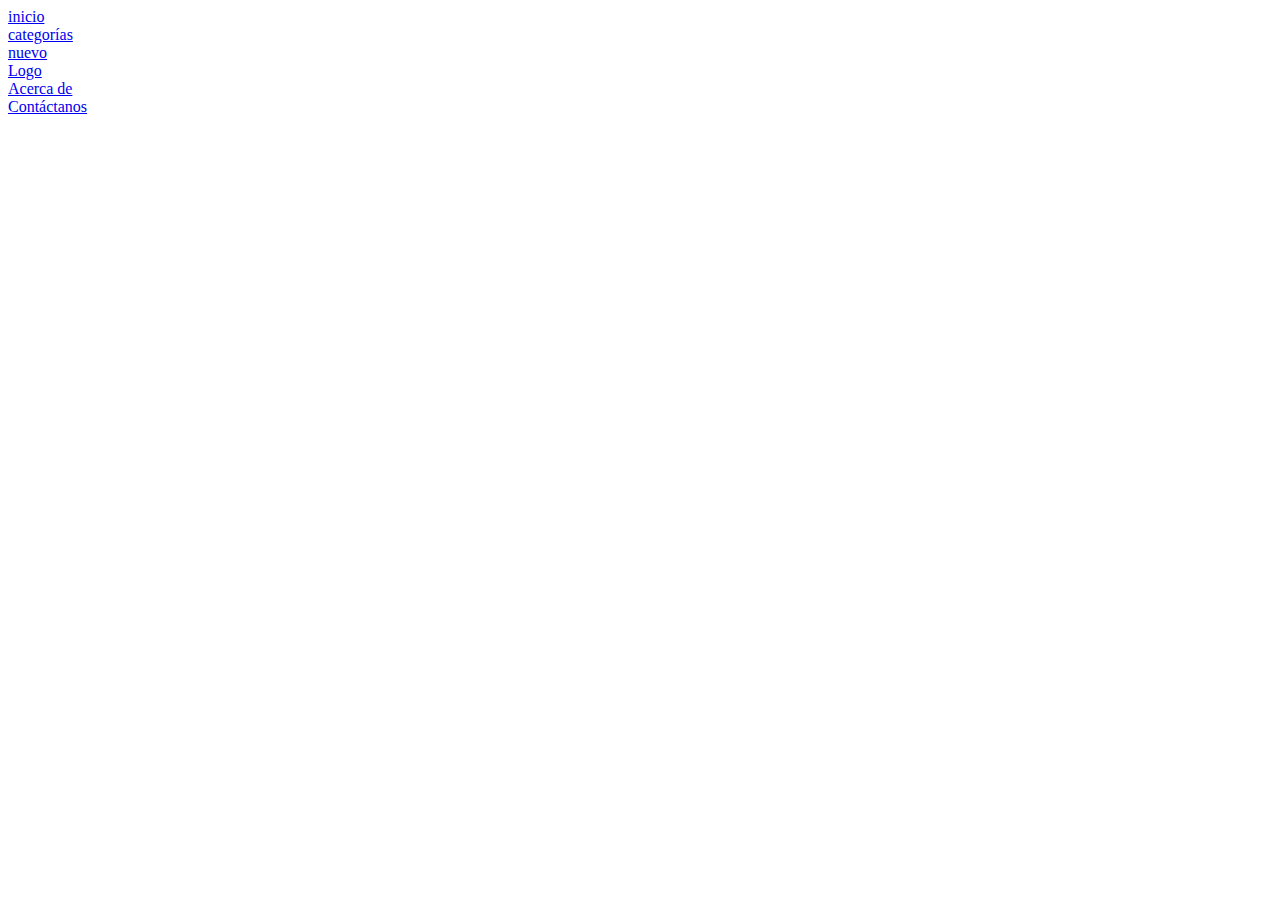
==== index.html @ cc0bbe5d "avance 2" ====
<!DOCTYPE html>
<html lang="en">
<head>
    <meta charset="UTF-8">
    <meta name="viewport" content="width=device-width, initial-scale=1.0">
    <title>Nombre de pagina</title>
</head>
<body>
    <header>
        <div class="container">
            <div class="header">
                <a href="#">inicio</a>
            </div>
            <div class="header">
                <a href="#">categorías</a>
            </div>
            <div class="header">
                <a href="#">nuevo</a>
            </div>
            <div class="Logo">
                <a href="#">Logo</a>
            </div>
            <div class="header">
                <a href="#">Acerca de</a>
    
            </div>
            <div class="header">
                <a href="#">Contáctanos</a>
            </div>
        </div>
    </header>

</body>
</html>
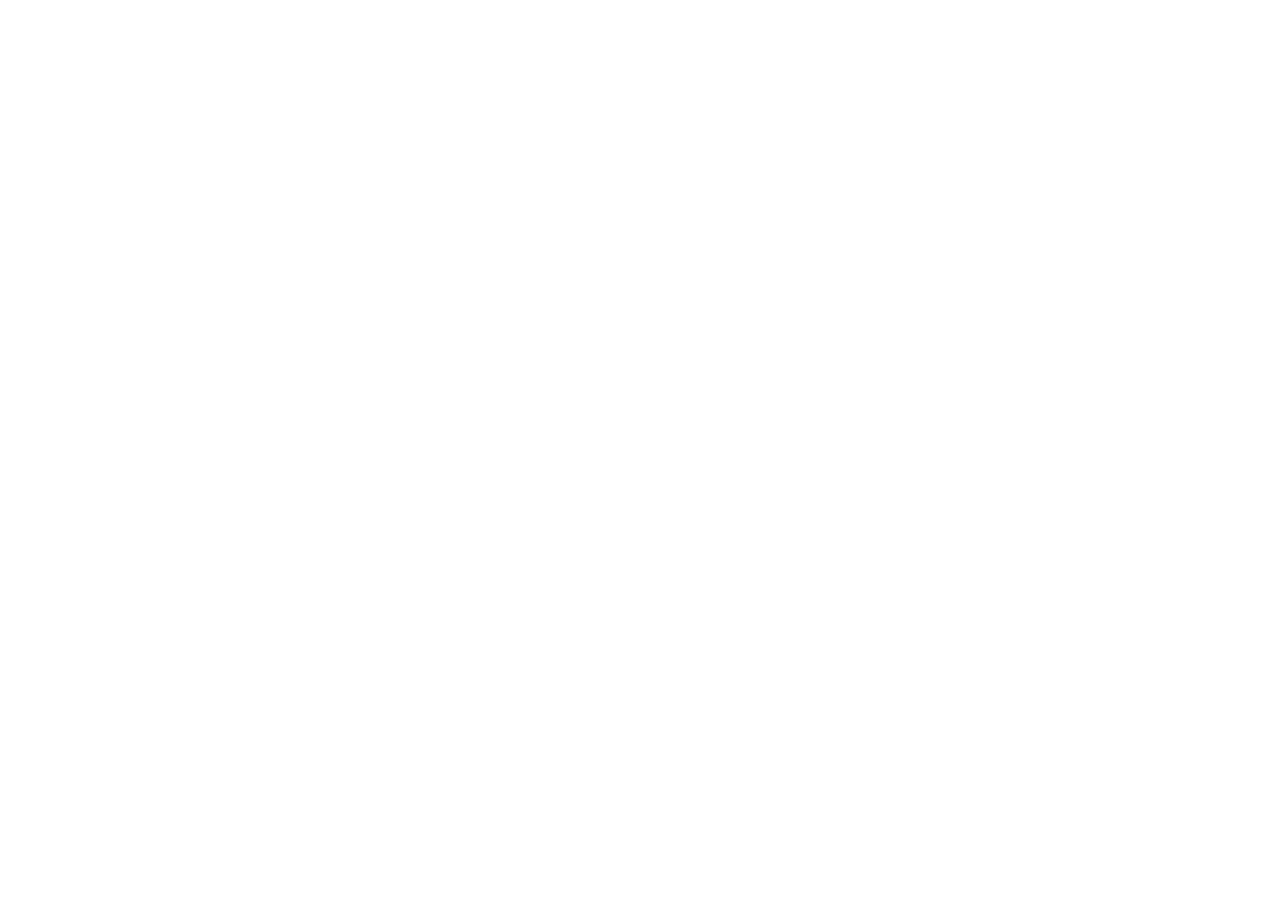
==== commit 095658a1: "API" ====
--- a/index.html
+++ b/index.html
@@ -3,32 +3,14 @@
 <head>
     <meta charset="UTF-8">
     <meta name="viewport" content="width=device-width, initial-scale=1.0">
-    <title>Nombre de pagina</title>
+    <title>Películas</title>
+  
+    <script src="https://code.jquery.com/jquery-3.6.0.min.js"></script>
 </head>
 <body>
-    <header>
-        <div class="container">
-            <div class="header">
-                <a href="#">inicio</a>
-            </div>
-            <div class="header">
-                <a href="#">categorías</a>
-            </div>
-            <div class="header">
-                <a href="#">nuevo</a>
-            </div>
-            <div class="Logo">
-                <a href="#">Logo</a>
-            </div>
-            <div class="header">
-                <a href="#">Acerca de</a>
+    <div id="movies-container"></div>
+
     
-            </div>
-            <div class="header">
-                <a href="#">Contáctanos</a>
-            </div>
-        </div>
-    </header>
-
+    <script src="/proyectoU3/assets/js/script.js"></script>
 </body>
 </html>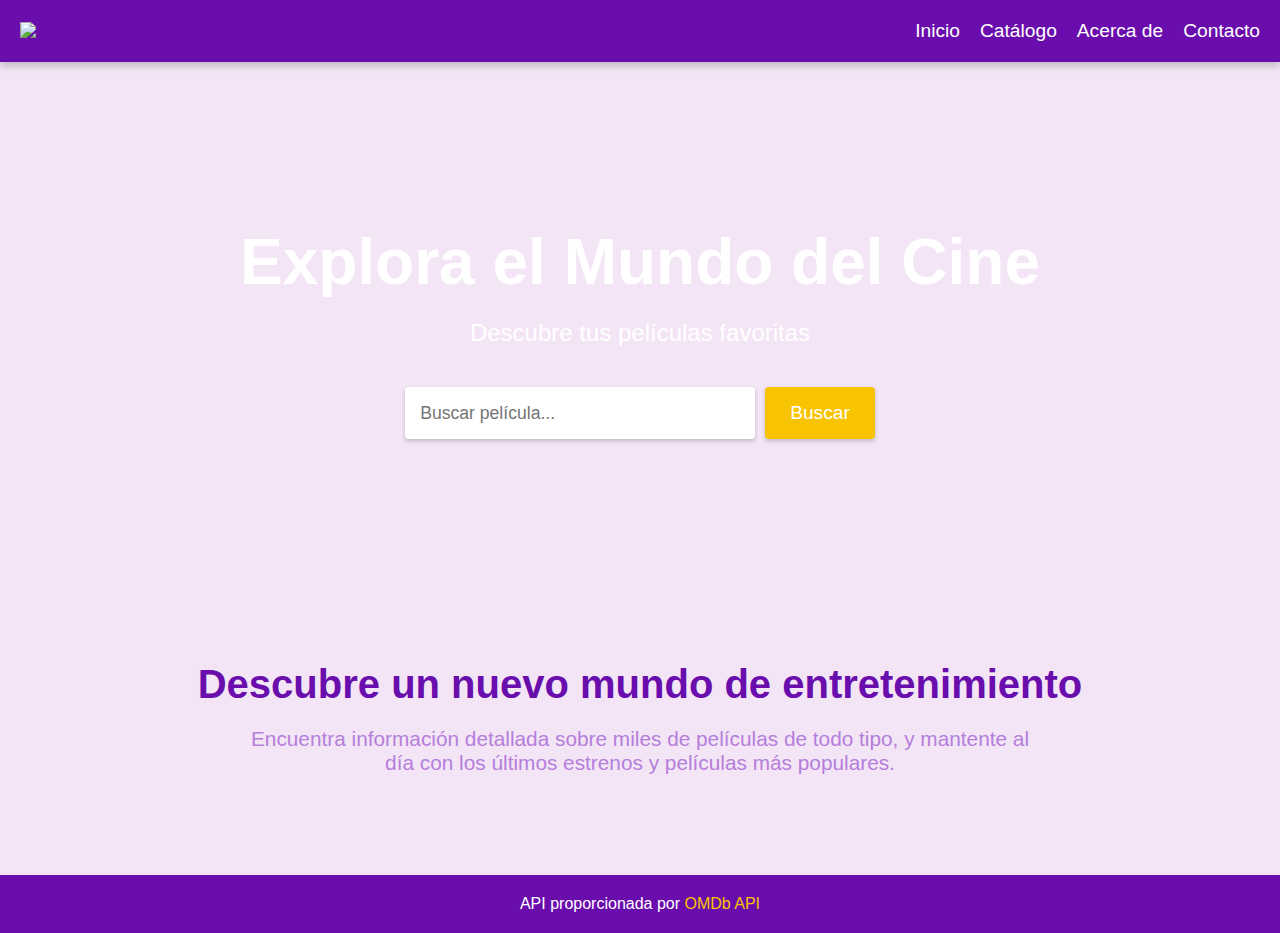
==== commit 699e1cd0: "actual" ====
--- a/index.html
+++ b/index.html
@@ -1,16 +1,47 @@
 <!DOCTYPE html>
 <html lang="en">
 <head>
-    <meta charset="UTF-8">
-    <meta name="viewport" content="width=device-width, initial-scale=1.0">
-    <title>Películas</title>
-  
-    <script src="https://code.jquery.com/jquery-3.6.0.min.js"></script>
+  <meta charset="UTF-8">
+  <meta name="viewport" content="width=device-width, initial-scale=1.0">
+  <title>Buscador de Películas</title>
+  <link rel="stylesheet" href="assets/style/style.css">
+  <script src="https://code.jquery.com/jquery-3.6.0.min.js"></script>
 </head>
 <body>
+  <header>
+    <nav>
+      <img src="logo.png" alt="Logo" class="logo">
+      <ul>
+        <li><a href="#">Inicio</a></li>
+        <li><a href="#">Catálogo</a></li>
+        <li><a href="#">Acerca de</a></li>
+        <li><a href="#">Contacto</a></li>
+      </ul>
+    </nav>
+
+    <div class="hero">
+      <h1>Explora el Mundo del Cine</h1>
+      <p>Descubre tus películas favoritas</p>
+      <form id="search-form">
+        <input type="text" id="search-input" placeholder="Buscar película..." required>
+        <button type="submit">Buscar</button>
+      </form>
+    </div>
+  </header> 
+
+  <main>
+    <section class="description-section">
+      <h2>Descubre un nuevo mundo de entretenimiento</h2>
+      <p>Encuentra información detallada sobre miles de películas de todo tipo, y mantente al día con los últimos estrenos y películas más populares.</p>
+    </section>
+
     <div id="movies-container"></div>
+  </main>
 
-    
-    <script src="/proyectoU3/assets/js/script.js"></script>
+  <footer>
+    <p>API proporcionada por <a href="https://www.omdbapi.com/" target="_blank">OMDb API</a></p>
+  </footer>
+
+  <script src="assets/js/script.js"></script>
 </body>
-</html>+</html>
--- a/assets/style/style.css
+++ b/assets/style/style.css
@@ -0,0 +1,171 @@
+:root {
+    --primary-color: #6a0dad; /* Morado oscuro */
+    --secondary-color: #b57edc; /* Morado claro */
+    --accent-color: #f8c300; /* Amarillo brillante */
+    --background-color: #f3e5f5; /* Fondo lavanda claro */
+    --text-color: #ffffff; /* Blanco */
+    --shadow-color: rgba(0, 0, 0, 0.2);
+  }
+  
+  * {
+    box-sizing: border-box;
+    margin: 0;
+    padding: 0;
+  }
+  
+  body {
+    font-family: 'Arial', sans-serif;
+    background-color: var(--background-color);
+    color: var(--primary-color);
+  }
+  
+  /* Navegación */
+  nav {
+    display: flex;
+    justify-content: space-between;
+    align-items: center;
+    padding: 20px;
+    background-color: var(--primary-color);
+    box-shadow: 0 4px 8px var(--shadow-color);
+  }
+  
+  nav ul {
+    list-style: none;
+    display: flex;
+    gap: 20px;
+  }
+  
+  nav a {
+    text-decoration: none;
+    color: var(--text-color);
+    font-size: 1.2em;
+  }
+  
+  .logo {
+    width: 150px;
+  }
+  
+  /* Hero Section */
+  .hero {
+    background-image: url('https://tecnautas.cl/wp-content/uploads/2023/01/peliculas.jpeg'); /* Cambia la URL por la imagen que prefieras */
+    background-size: cover;
+    background-position: center;
+    color: var(--text-color);
+    padding: 100px 20px;
+    text-align: center;
+    display: flex;
+    flex-direction: column;
+    align-items: center;
+    justify-content: center;
+    height: 60vh;
+  }
+  
+  .hero h1 {
+    font-size: 4em;
+    margin-bottom: 20px;
+  }
+  
+  .hero p {
+    font-size: 1.5em;
+    margin-bottom: 40px;
+  }
+  
+  form {
+    display: flex;
+    gap: 10px;
+  }
+  
+  input[type="text"] {
+    padding: 15px;
+    width: 350px;
+    border: none;
+    border-radius: 4px;
+    font-size: 1.1em;
+    box-shadow: 0px 2px 4px var(--shadow-color);
+  }
+  
+  button {
+    padding: 15px 25px;
+    background-color: var(--accent-color);
+    color: var(--text-color);
+    border: none;
+    border-radius: 4px;
+    cursor: pointer;
+    font-size: 1.2em;
+    transition: background-color 0.3s ease;
+    box-shadow: 0px 2px 4px var(--shadow-color);
+  }
+  
+  button:hover {
+    background-color: var(--primary-color);
+    color: var(--accent-color);
+  }
+  
+  /* Sección de Descripción */
+  .description-section {
+    padding: 60px 20px;
+    text-align: center;
+  }
+  
+  .description-section h2 {
+    font-size: 2.5em;
+    margin-bottom: 20px;
+  }
+  
+  .description-section p {
+    font-size: 1.3em;
+    max-width: 800px;
+    margin: 0 auto;
+    color: var(--secondary-color);
+  }
+  
+  /* Contenedor de resultados */
+  #movie-container {
+    margin-top: 40px;
+    display: grid;
+    grid-template-columns: repeat(auto-fill, minmax(300px, 1fr));
+    gap: 20px;
+    padding: 40px;
+  }
+  
+  .movie {
+    background-color: var(--secondary-color);
+    border-radius: 8px;
+    padding: 20px;
+    box-shadow: 0px 4px 8px var(--shadow-color);
+    text-align: center;
+    color: var(--text-color);
+    transition: transform 0.3s ease;
+  }
+  
+  .movie:hover {
+    transform: translateY(-10px);
+  }
+  
+  .movie img {
+    width: 100%;
+    height: auto;
+    border-radius: 4px;
+  }
+  
+  .movie h2 {
+    margin: 15px 0;
+  }
+  
+  .movie p {
+    margin: 10px 0;
+  }
+  
+  /* Footer */
+  footer {
+    padding: 20px;
+    background-color: var(--primary-color);
+    text-align: center;
+    color: var(--text-color);
+    margin-top: 40px;
+  }
+  
+  a {
+    color: var(--accent-color);
+    text-decoration: none;
+  }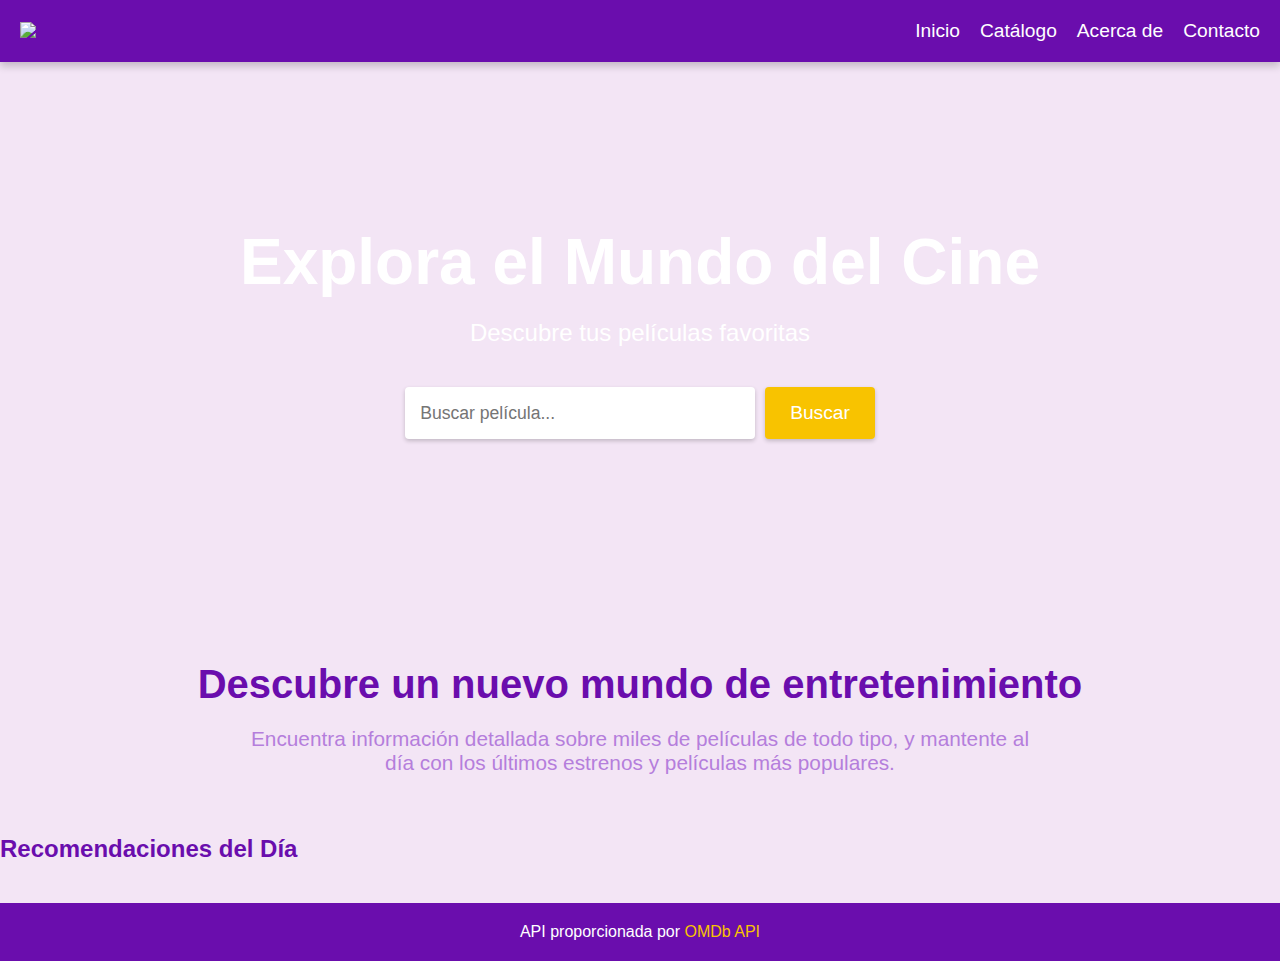
==== commit b4cd2772: "arreglado" ====
--- a/index.html
+++ b/index.html
@@ -5,7 +5,6 @@
   <meta name="viewport" content="width=device-width, initial-scale=1.0">
   <title>Buscador de Películas</title>
   <link rel="stylesheet" href="assets/style/style.css">
-  <script src="https://code.jquery.com/jquery-3.6.0.min.js"></script>
 </head>
 <body>
   <header>
@@ -35,13 +34,23 @@
       <p>Encuentra información detallada sobre miles de películas de todo tipo, y mantente al día con los últimos estrenos y películas más populares.</p>
     </section>
 
-    <div id="movies-container"></div>
+    <!-- <div id="movies-container"></div> -->
+
+    <section class="recomendaciones-section">
+        <h2>Recomendaciones del Día</h2>
+        <div id="recomendaciones">
+
+        </div>
+    </section>
   </main>
 
   <footer>
     <p>API proporcionada por <a href="https://www.omdbapi.com/" target="_blank">OMDb API</a></p>
   </footer>
-
+  <script
+    src="https://code.jquery.com/jquery-3.7.1.js"
+    integrity="sha256-eKhayi8LEQwp4NKxN+CfCh+3qOVUtJn3QNZ0TciWLP4="
+    crossorigin="anonymous"></script>
   <script src="assets/js/script.js"></script>
 </body>
 </html>
--- a/assets/style/style.css
+++ b/assets/style/style.css
@@ -120,7 +120,7 @@
   }
   
   /* Contenedor de resultados */
-  #movie-container {
+  #movieS-container {
     margin-top: 40px;
     display: grid;
     grid-template-columns: repeat(auto-fill, minmax(300px, 1fr));
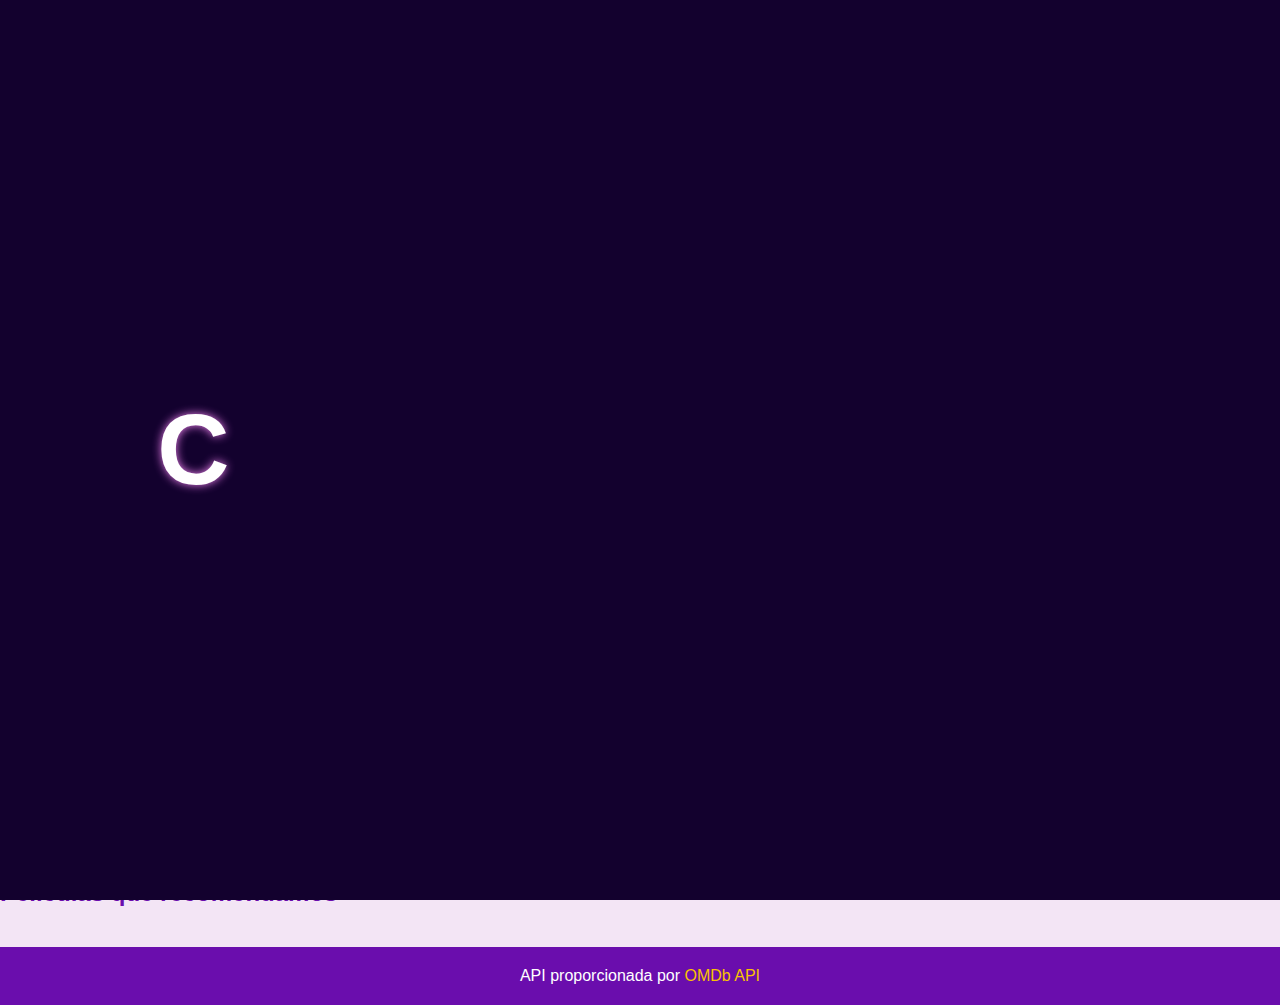
==== commit 2f9286a9: "categorias" ====
--- a/index.html
+++ b/index.html
@@ -1,56 +1,86 @@
 <!DOCTYPE html>
 <html lang="en">
 <head>
-  <meta charset="UTF-8">
-  <meta name="viewport" content="width=device-width, initial-scale=1.0">
-  <title>Buscador de Películas</title>
-  <link rel="stylesheet" href="assets/style/style.css">
+    <meta charset="UTF-8">
+    <meta name="viewport" content="width=device-width, initial-scale=1.0">
+    <title>Cinema Girl</title>
+    <link rel="stylesheet" href="assets/style/style.css">
+    <link rel="stylesheet" href="assets/style/style1.css">
 </head>
 <body>
-  <header>
-    <nav>
-      <img src="logo.png" alt="Logo" class="logo">
-      <ul>
-        <li><a href="#">Inicio</a></li>
-        <li><a href="#">Catálogo</a></li>
-        <li><a href="#">Acerca de</a></li>
-        <li><a href="#">Contacto</a></li>
-      </ul>
-    </nav>
+    <div class="intro">
+        <h1 class="logo"> 
+            <span class="logo-parts">C</span>
+            <span class="logo-parts">I</span>
+            <span class="logo-parts">N</span>
+            <span class="logo-parts">E</span>
+            <span class="logo-parts">M</span>
+            <span class="logo-parts">A</span>
+            <span class="logo-parts">⭒</span>
+            <span class="logo-parts">G</span>
+            <span class="logo-parts">I</span>
+            <span class="logo-parts">R</span>
+            <span class="logo-parts">L</span>
+        </h1>
+    </div>
 
-    <div class="hero">
-      <h1>Explora el Mundo del Cine</h1>
-      <p>Descubre tus películas favoritas</p>
-      <form id="search-form">
-        <input type="text" id="search-input" placeholder="Buscar película..." required>
-        <button type="submit">Buscar</button>
-      </form>
-    </div>
-  </header> 
-
-  <main>
-    <section class="description-section">
-      <h2>Descubre un nuevo mundo de entretenimiento</h2>
-      <p>Encuentra información detallada sobre miles de películas de todo tipo, y mantente al día con los últimos estrenos y películas más populares.</p>
-    </section>
-
-    <!-- <div id="movies-container"></div> -->
-
-    <section class="recomendaciones-section">
-        <h2>Recomendaciones del Día</h2>
-        <div id="recomendaciones">
-
+    <!--Aqui estara la pantalla inicial, luego de la intro-->
+    <header>
+        <nav>
+            <img src="CINEMA_1-removebg-preview.png" alt="cinema" class="cinema">
+            <ul class="menu-horizontal">
+              <li><a href="#">Inicio</a></li>
+              <li>
+                <a href="#">Catálogo</a>
+                <ul>
+                  <li><a href="categorias.html?categoria=harry+potter">Harry Potter</a></li>
+                  <li><a href="categorias.html?categoria=barbie">Barbie</a></li>
+                  <li><a href="categorias.html?categoria=spider+man">Spiderman</a></li>
+                  <li><a href="categorias.html?categoria=monster+high">Monster High</a></li>
+                  <li><a href="categorias.html?categoria=star+wars">Star Wars</a></li>
+                  <li><a href="categorias.html?categoria=lord+of+the+rings">The Lord of the Rings</a></li>
+                  <li><a href="categorias.html?categoria=x+men">X-Men</a></li>
+                  
+              </ul>
+      
+              </li>
+              <li><a href="#">Acerca de nosotras</a></li>
+              <li><a href="#">Contactanos</a></li>
+            </ul>
+        </nav>
+    
+        <div class="hero">
+          <h1>Explora el Mundo del Cine</h1>
+          <p>Descubre tus películas favoritas</p>
+          <form id="search-form">
+            <input type="text" id="search-input" placeholder="Buscar película..." required>
+            <button type="submit">Buscar</button>
+          </form>
         </div>
-    </section>
-  </main>
-
-  <footer>
-    <p>API proporcionada por <a href="https://www.omdbapi.com/" target="_blank">OMDb API</a></p>
-  </footer>
-  <script
-    src="https://code.jquery.com/jquery-3.7.1.js"
-    integrity="sha256-eKhayi8LEQwp4NKxN+CfCh+3qOVUtJn3QNZ0TciWLP4="
-    crossorigin="anonymous"></script>
+      </header> 
+    
+      <main>
+        <section class="description-section">
+          <h2>Descubre un nuevo mundo de entretenimiento</h2>
+          <p>Encuentra información detallada sobre miles de películas de todo tipo, y mantente al día con los últimos estrenos y películas más populares.</p>
+        </section>
+    
+        
+        <h2>Peliculas que recomendamos</h2>
+        <div id="recomendaciones"></div>
+      </main>
+    
+      <footer>
+        <p>API proporcionada por <a href="https://www.omdbapi.com/" target="_blank">OMDb API</a></p>
+      </footer>
+    
+      <script  
+      src="https://code.jquery.com/jquery-3.7.1.js"
+      integrity="sha256-eKhayi8LEQwp4NKxN+CfCh+3qOVUtJn3QNZ0TciWLP4="
+      crossorigin="anonymous"></script>
+  
+  <script src="assets/js/intro.js"></script>
   <script src="assets/js/script.js"></script>
+  
 </body>
-</html>
+</html>--- a/assets/style/style.css
+++ b/assets/style/style.css
@@ -1,171 +1,186 @@
 :root {
-    --primary-color: #6a0dad; /* Morado oscuro */
-    --secondary-color: #b57edc; /* Morado claro */
-    --accent-color: #f8c300; /* Amarillo brillante */
-    --background-color: #f3e5f5; /* Fondo lavanda claro */
-    --text-color: #ffffff; /* Blanco */
-    --shadow-color: rgba(0, 0, 0, 0.2);
-  }
-  
-  * {
-    box-sizing: border-box;
-    margin: 0;
-    padding: 0;
-  }
-  
-  body {
-    font-family: 'Arial', sans-serif;
-    background-color: var(--background-color);
-    color: var(--primary-color);
-  }
-  
-  /* Navegación */
-  nav {
-    display: flex;
-    justify-content: space-between;
-    align-items: center;
-    padding: 20px;
-    background-color: var(--primary-color);
-    box-shadow: 0 4px 8px var(--shadow-color);
-  }
-  
-  nav ul {
-    list-style: none;
-    display: flex;
-    gap: 20px;
-  }
-  
-  nav a {
-    text-decoration: none;
-    color: var(--text-color);
-    font-size: 1.2em;
-  }
-  
-  .logo {
-    width: 150px;
-  }
-  
-  /* Hero Section */
-  .hero {
-    background-image: url('https://tecnautas.cl/wp-content/uploads/2023/01/peliculas.jpeg'); /* Cambia la URL por la imagen que prefieras */
-    background-size: cover;
-    background-position: center;
-    color: var(--text-color);
-    padding: 100px 20px;
-    text-align: center;
-    display: flex;
-    flex-direction: column;
-    align-items: center;
-    justify-content: center;
-    height: 60vh;
-  }
-  
-  .hero h1 {
-    font-size: 4em;
-    margin-bottom: 20px;
-  }
-  
-  .hero p {
-    font-size: 1.5em;
-    margin-bottom: 40px;
-  }
-  
-  form {
-    display: flex;
-    gap: 10px;
-  }
-  
-  input[type="text"] {
-    padding: 15px;
-    width: 350px;
-    border: none;
-    border-radius: 4px;
-    font-size: 1.1em;
-    box-shadow: 0px 2px 4px var(--shadow-color);
-  }
-  
-  button {
-    padding: 15px 25px;
-    background-color: var(--accent-color);
-    color: var(--text-color);
-    border: none;
-    border-radius: 4px;
-    cursor: pointer;
-    font-size: 1.2em;
-    transition: background-color 0.3s ease;
-    box-shadow: 0px 2px 4px var(--shadow-color);
-  }
-  
-  button:hover {
-    background-color: var(--primary-color);
-    color: var(--accent-color);
-  }
-  
-  /* Sección de Descripción */
-  .description-section {
-    padding: 60px 20px;
-    text-align: center;
-  }
-  
-  .description-section h2 {
-    font-size: 2.5em;
-    margin-bottom: 20px;
-  }
-  
-  .description-section p {
-    font-size: 1.3em;
-    max-width: 800px;
-    margin: 0 auto;
-    color: var(--secondary-color);
-  }
-  
-  /* Contenedor de resultados */
-  #movieS-container {
-    margin-top: 40px;
-    display: grid;
-    grid-template-columns: repeat(auto-fill, minmax(300px, 1fr));
-    gap: 20px;
-    padding: 40px;
-  }
-  
-  .movie {
-    background-color: var(--secondary-color);
-    border-radius: 8px;
-    padding: 20px;
-    box-shadow: 0px 4px 8px var(--shadow-color);
-    text-align: center;
-    color: var(--text-color);
-    transition: transform 0.3s ease;
-  }
-  
-  .movie:hover {
-    transform: translateY(-10px);
-  }
-  
-  .movie img {
-    width: 100%;
-    height: auto;
-    border-radius: 4px;
-  }
-  
-  .movie h2 {
-    margin: 15px 0;
-  }
-  
-  .movie p {
-    margin: 10px 0;
-  }
-  
-  /* Footer */
-  footer {
-    padding: 20px;
-    background-color: var(--primary-color);
-    text-align: center;
-    color: var(--text-color);
-    margin-top: 40px;
-  }
-  
-  a {
-    color: var(--accent-color);
-    text-decoration: none;
-  }+  --primary-color: #6a0dad; /* Morado oscuro */
+  --secondary-color: #b57edc; /* Morado claro */
+  --accent-color: #f8c300; /* Amarillo brillante */
+  --background-color: #f3e5f5; /* Fondo lavanda claro */
+  --text-color: #ffffff; /* Blanco */
+  --shadow-color: rgba(0, 0, 0, 0.2);
+}
+
+* {
+  box-sizing: border-box;
+  margin: 0;
+  padding: 0;
+}
+
+body {
+  font-family: 'Arial', sans-serif;
+  background-color: var(--background-color);
+  color: var(--primary-color);
+}
+
+/* Navegación */
+nav {
+  display: flex;
+  justify-content: space-between;
+  align-items: center;
+  padding: 20px;
+  background-color: var(--primary-color);
+  box-shadow: 0 4px 8px var(--shadow-color);
+}
+
+nav ul {
+  list-style: none;
+  display: flex;
+  gap: 20px;
+}
+
+nav a {
+  text-decoration: none;
+  color: var(--text-color);
+  font-size: 1.2em;
+}
+
+/* .logo {
+  width: 150px;
+}
+ */
+/* Hero Section */
+.hero {
+  background-image: url('https://tecnautas.cl/wp-content/uploads/2023/01/peliculas.jpeg'); /* Cambia la URL por la imagen que prefieras */
+  background-size: cover;
+  background-position: center;
+  color: var(--text-color);
+  padding: 100px 20px;
+  text-align: center;
+  display: flex;
+  flex-direction: column;
+  align-items: center;
+  justify-content: center;
+  height: 60vh;
+}
+
+.hero h1 {
+  font-size: 5em;
+  margin-bottom: 20px;
+}
+
+.hero p {
+  font-size: 2em;
+  margin-bottom: 40px;
+}
+
+form {
+  display: flex;
+  gap: 10px;
+}
+
+input[type="text"] {
+  padding: 15px;
+  width: 350px;
+  border: none;
+  border-radius: 4px;
+  font-size: 1.1em;
+  box-shadow: 0px 2px 4px var(--shadow-color);
+}
+
+button {
+  padding: 15px 25px;
+  background-color: var(--accent-color);
+  color: var(--text-color);
+  border: none;
+  border-radius: 4px;
+  cursor: pointer;
+  font-size: 1.2em;
+  transition: background-color 0.3s ease;
+  box-shadow: 0px 2px 4px var(--shadow-color);
+}
+
+button:hover {
+  background-color: var(--primary-color);
+  color: var(--accent-color);
+}
+
+/* Sección de Descripción */
+.description-section {
+  padding: 60px 20px;
+  text-align: center;
+}
+
+.description-section h2 {
+  font-size: 2.5em;
+  margin-bottom: 20px;
+}
+
+.description-section p {
+  font-size: 1.3em;
+  max-width: 800px;
+  margin: 0 auto;
+  color: var(--secondary-color);
+}
+
+/* Contenedor de resultados */
+#movie-container {
+  margin-top: 40px;
+  display: grid;
+  grid-template-columns: repeat(auto-fill, minmax(300px, 1fr));
+  gap: 20px;
+  padding: 40px;
+}
+
+.movie {
+  background-color: var(--secondary-color);
+  border-radius: 8px;
+  padding: 20px;
+  box-shadow: 0px 4px 8px var(--shadow-color);
+  text-align: center;
+  color: var(--text-color);
+  transition: transform 0.3s ease;
+}
+
+.movie:hover {
+  transform: translateY(-10px);
+}
+
+.movie img {
+  width: 100%;
+  height: auto;
+  border-radius: 4px;
+}
+
+.movie h2 {
+  margin: 15px 0;
+}
+
+.movie p {
+  margin: 10px 0;
+}
+
+/* Footer */
+footer {
+  padding: 20px;
+  background-color: var(--primary-color);
+  text-align: center;
+  color: var(--text-color);
+  margin-top: 40px;
+}
+
+a {
+  color: var(--accent-color);
+  text-decoration: none;
+}
+
+
+.menu-horizonal > li:hover{
+  background-color: darksalmon;
+}
+.menu-vertical{
+  position: absolute;
+  display: none;
+  list-style: none;
+  width: 200px;
+  background-color: #f3e5f5;
+}
+.menu-horizonal li:hover .menu-vertical{
+  display: block;
+}--- a/assets/style/style1.css
+++ b/assets/style/style1.css
@@ -0,0 +1,59 @@
+/* html{
+    box-sizing: border-box;
+    font-size: 62.5%;
+} */
+
+/* *,
+*::after,
+*::before{
+    margin: 0;
+    padding: 0;
+    font-family: inherit;
+    box-sizing: inherit;
+} */
+
+.intro{
+    position: fixed;
+    top: 0;
+    left: 0;
+    width: 100%;
+    height: 100vh;
+    display: flex;
+    align-items: center;
+    justify-content: center;
+    flex-direction: column;
+    z-index: 1;
+    background: rgb(19, 1, 46);
+    transition: 1s;
+}
+
+.logo{
+    font-size:100px;
+    color: white;
+    text-shadow: 0 0 10px violet;
+    border-color: blueviolet;
+}
+
+.logo-parts{
+    display: inline-block;
+    bottom: 10px;
+    opacity: 0;
+}
+
+.logo-parts.active{
+    bottom: 0;
+    opacity: 1;
+    transition: ease-in-out.2s;
+}
+
+.logo-parts.fade{
+    bottom: 250px;
+    opacity: 1;
+    transition: ease-in-out.2s;
+}
+
+.content{
+    width: 100%;
+    padding: 50px;
+    font-size: 2rem;
+}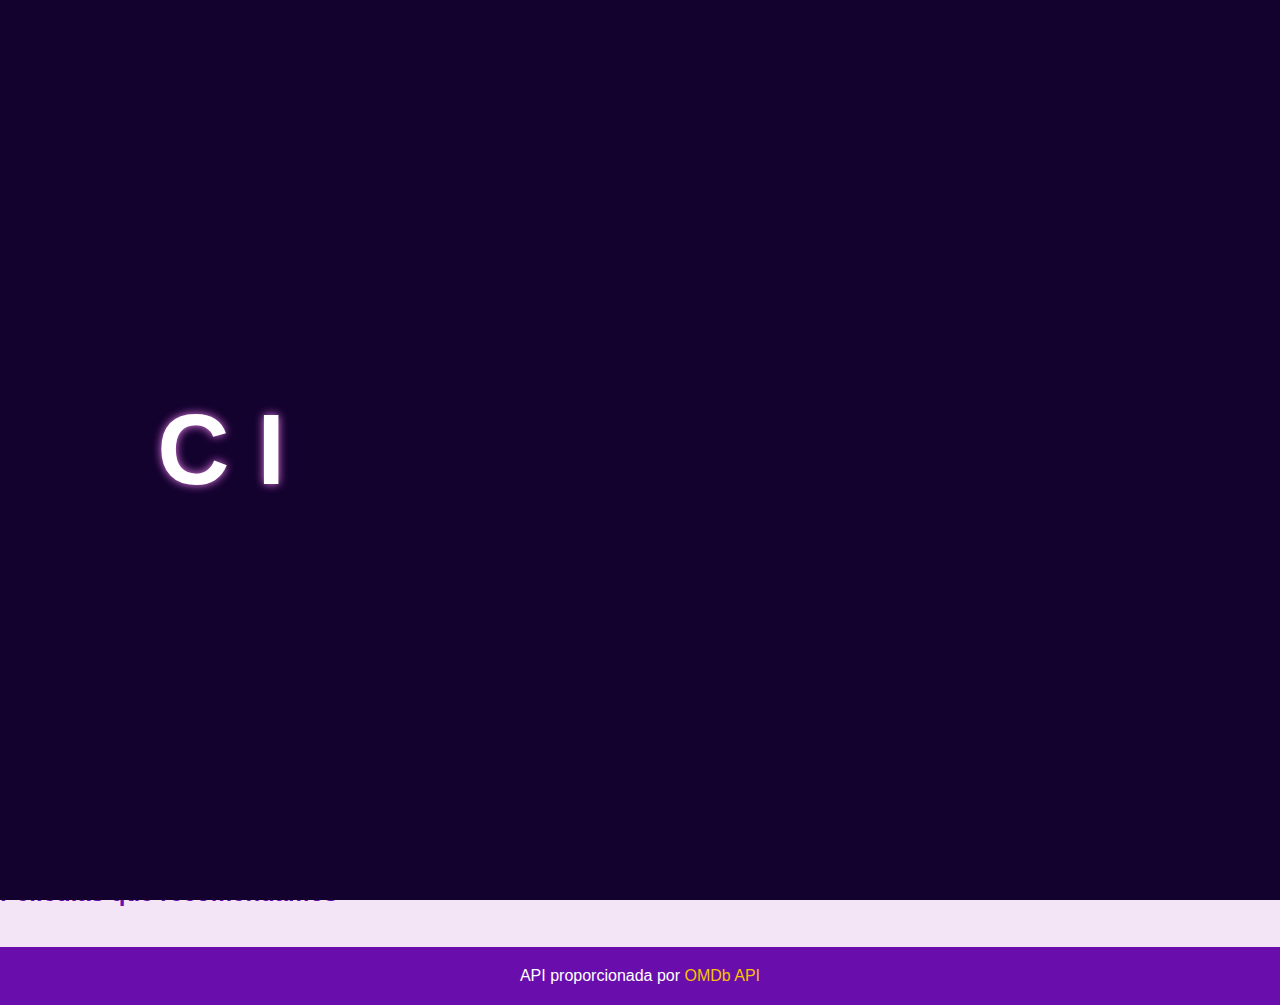
==== commit cc999c28: "listo" ====
--- a/index.html
+++ b/index.html
@@ -29,7 +29,7 @@
         <nav>
             <img src="CINEMA_1-removebg-preview.png" alt="cinema" class="cinema">
             <ul class="menu-horizontal">
-              <li><a href="#">Inicio</a></li>
+              <li><a href="index.html">Inicio</a></li>
               <li>
                 <a href="#">Catálogo</a>
                 <ul>
@@ -68,6 +68,8 @@
         
         <h2>Peliculas que recomendamos</h2>
         <div id="recomendaciones"></div>
+
+        <div id="movies-container"></div>
       </main>
     
       <footer>
